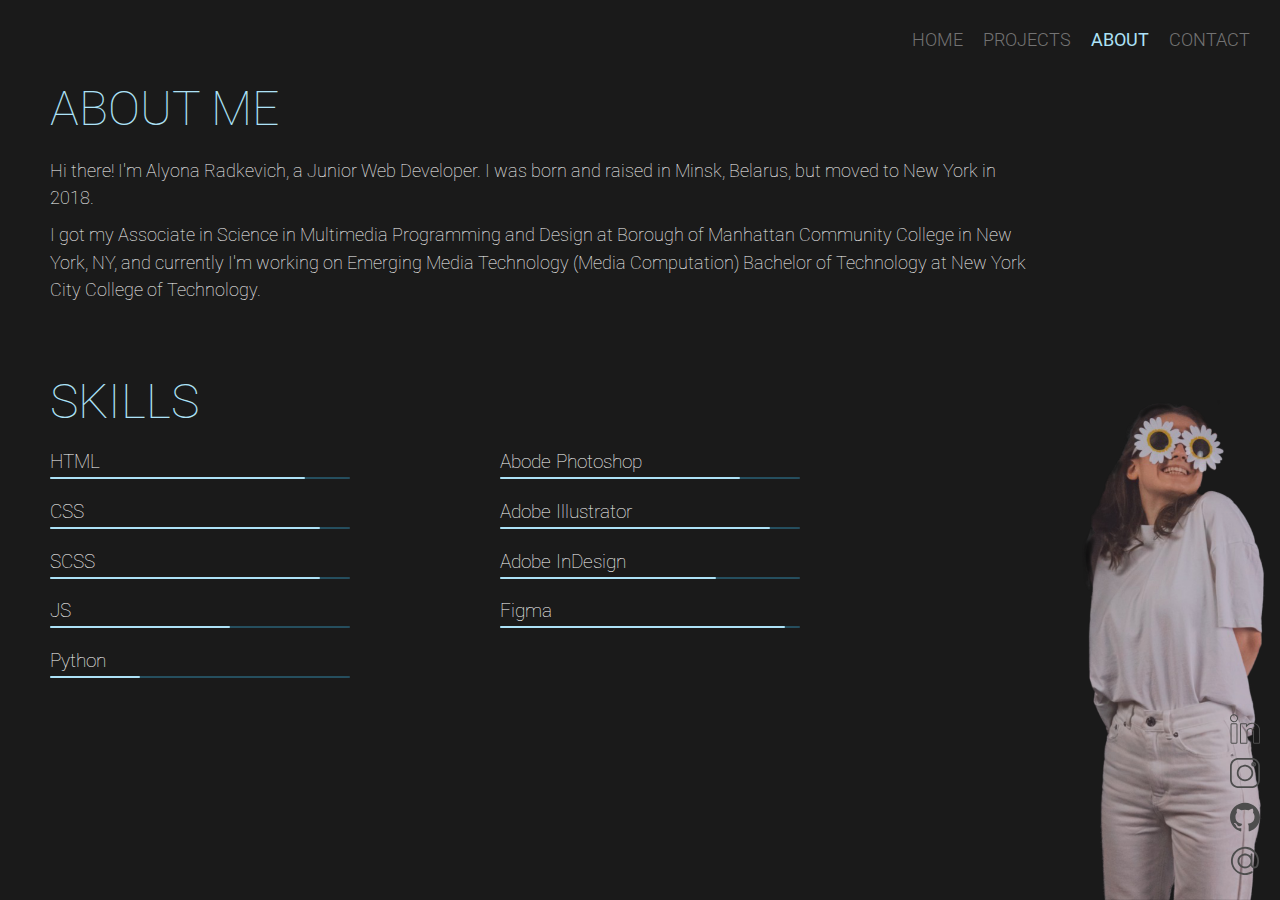
==== about.html @ 29017a78 "added files" ====
<!DOCTYPE html>
<html lang="en">
  <head>
    <meta charset="UTF-8" />
    <meta http-equiv="X-UA-Compatible" content="IE=edge" />
    <meta name="viewport" content="width=device-width, initial-scale=1.0" />
    <title>Alyona Radkevich | About Me</title>

    <link rel="preconnect" href="https://fonts.gstatic.com" crossorigin />
    <link
      href="https://fonts.googleapis.com/css2?family=Roboto:ital,wght@0,100;0,300;0,400;0,500;0,700;0,900;1,100;1,300;1,400;1,500;1,700;1,900&display=swap"
      rel="stylesheet"
    />

    <link rel="stylesheet" href="/assets/css/common.css">
    <link rel="stylesheet" href="/assets/css/navigation.css">
    <link rel="stylesheet" href="/assets/css/about.css">
  </head>
  <body>
    <header>
      <a href="/index.html">Home</a>
      <a href="/projects.html"> Projects</a>
      <a href="/about.html" class="current-page">About</a>
      <a href="/contact.html">Contact</a>
    </header>
    <main>
      <div class="main-wrapper">
        <h1>About me</h1>
        <p>
          Hi there! I'm Alyona Radkevich, a Junior Web Developer. I was born and raised in Minsk,
          Belarus, but moved to New York in 2018.
        </p>
        <p>
          I got my Associate in Science in Multimedia Programming and Design at Borough of Manhattan
          Community College in New York, NY, and currently I'm working on Emerging Media Technology
          (Media Computation) Bachelor of Technology at New York City College of Technology.
        </p>
        <h1>Skills</h1>
        <div class="wrapper">
          <div class="skill-wrapper">
            <h3 class="skill-title">HTML</h3>
            <progress class="skill-bar" max="100" value="85"></progress>
          </div>
          <div class="skill-wrapper">
            <h3 class="skill-title">Abode Photoshop</h3>
            <progress class="skill-bar" max="100" value="80"></progress>
          </div>
          <div class="skill-wrapper">
            <h3 class="skill-title">CSS</h3>
            <progress class="skill-bar" max="100" value="90"></progress>
          </div>
          <div class="skill-wrapper">
            <h3 class="skill-title">Adobe Illustrator</h3>
            <progress class="skill-bar" max="100" value="90"></progress>
          </div>
          <div class="skill-wrapper">
            <h3 class="skill-title">SCSS</h3>
            <progress class="skill-bar" max="100" value="90"></progress>
          </div>
          <div class="skill-wrapper">
            <h3 class="skill-title">Adobe InDesign</h3>
            <progress class="skill-bar" max="100" value="72"></progress>
          </div>
          <div class="skill-wrapper">
            <h3 class="skill-title">JS</h3>
            <progress class="skill-bar" max="100" value="60"></progress>
          </div>
          <div class="skill-wrapper">
            <h3 class="skill-title">Figma</h3>
            <progress class="skill-bar" max="100" value="95"></progress>
          </div>
          <div class="skill-wrapper">
            <h3 class="skill-title">Python</h3>
            <progress class="skill-bar" max="100" value="30"></progress>
          </div>
        </div>
      </div>
      <img src="/assets/images/best-photo-ever.png" alt="best photo ever">
    </main>
    <div class="icons">
      <a href="https://www.linkedin.com/in/alyona-radkevich/" target="_blank">
          <svg version="1.0" xmlns="http://www.w3.org/2000/svg" width="682.667" height="682.667" viewBox="0 0 512 512">
              <path d="M58.5 5.1C32 9.2 10.3 28.3 2.4 54.5c-2.5 8.3-2.5 27.7 0 36 6.5 21.8 23.2 39.3 44.5 46.9 7.8 2.8 9.7 3 21.1 3 17.2 0 27.6-3.3 41-13.3 11.7-8.7 23.3-26.7 26-40.5 1.6-7.7 1.6-23 0-29.7-1.8-8-8.2-20.6-14.1-27.7-8.8-10.7-23.3-20-35.9-23C78.2 4.5 65.3 4 58.5 5.1zM83 23.7c14.4 4 26.5 15.1 33 30.3 3.5 8.2 4 24.3 1.1 33.8-6.7 22.2-29.6 38-51.5 35.7-17.9-1.9-32-10-40.6-23.4-9.1-14.3-10.1-33.7-2.6-49.6C33.1 27.8 57.9 16.8 83 23.7zM363.9 150c-24.9 2.4-49.1 13-66.2 29-4.1 3.9-7.8 7-8.1 7-.3 0-.6-3.3-.6-7.3 0-8.6-1.8-12.7-7.3-17.1l-3.9-3.1h-96.4l-4.1 2.7c-8 5.3-7.3-10.1-7.1 173l.3 163.3 2.2 3.1c1.3 1.7 4 4 6 5 3.5 1.8 7.2 1.9 53.1 2.2 32.3.2 50.6-.1 53.2-.8 4.2-1.1 9.3-4.9 11.3-8.4.9-1.6 1.3-25.7 1.7-102.1.5-97.8.6-100.1 2.6-105.6 10.8-29.5 40.3-41.1 68.6-26.8 7.1 3.6 15.5 11.6 18.3 17.4 4.9 10.5 4.8 8.5 5.4 115.1l.6 100.1 2.8 3.6c5.7 7.5 3.7 7.2 56.3 7.2h47l3.6-2.4c1.9-1.3 4.6-4 5.9-5.9l2.4-3.6.3-115c.3-119.4.1-125.9-3.9-141.6-11.2-44.5-46.2-77.9-90.7-87-11.8-2.4-39.2-3.4-53.3-2zm37.6 17c24.6 2.2 44 10.9 61.5 27.7 15.1 14.3 24.6 31.6 29.7 53.8 1.7 7.5 1.8 15.1 1.8 125v117h-84L410 392c-.6-96.8-.6-98.6-2.7-106.2-4.9-17.5-14.5-29.2-30.7-37.4-36.9-18.9-78.6-.9-92.2 39.6-1.8 5.2-1.9 11.6-2.4 104l-.5 98.5-46.8.3-46.7.2V175h85l.1 27.2v27.3l20.2-20.6c22.8-23.2 25.2-25.2 37.1-31.3 19.6-10 41.4-13.3 71.1-10.6zM25 159.3c-5.2 1.7-13.6 10.3-14.9 15.4-.8 2.9-1 48.8-.9 160l.3 155.8 3 4.5c4.3 6.3 10.4 10.6 17 12 3.7.8 17.4 1 42.2.8l36.8-.3 5.5-3.1c6.2-3.5 11.4-9.6 13-15.2.6-2.5 1-54.3 1-156.4 0-150.1 0-152.8-2-158.1-2.3-6.2-7.6-11.7-14-14.6-4.3-2-6.3-2.1-44-2-26 .1-40.7.5-43 1.2zm82.7 18.1 2.8 2.4.3 152.3c.2 169.1.8 155.8-6.5 157.9-2.6.8-15.3 1-38.6.8l-34.9-.3-2.4-2.8-2.4-2.8v-305l2.5-2.4 2.4-2.5h74l2.8 2.4z"/>
          </svg>
      </a>
      <a href="https://www.instagram.com/alyona._.ra/" target="_blank">
          <svg version="1.0" xmlns="http://www.w3.org/2000/svg" width="682.667" height="682.667" viewBox="0 0 512 512">
              <path d="M121.5 1.5c-57 8-102.9 49-116.9 104.5-1.4 5.2-2.9 13.5-3.5 18.5-1.5 12.4-1.5 250.6 0 263C8 445.8 49.5 493.2 106 507.4c5.2 1.4 13.6 2.9 18.5 3.5 12.4 1.5 250.6 1.5 263 0 52.5-6.2 96.4-40.5 115.5-90.1 3.1-8.1 6.7-23.3 7.9-33.3 1.5-12.4 1.5-250.6 0-263C504.7 72 470.4 28.1 420.8 9c-8.1-3.1-23.3-6.7-33.3-7.9-13.7-1.7-254.1-1.3-266 .4zm261.7 29.6c51.6 5.6 92.1 46.1 97.7 97.7 1.5 14.3 1.5 240.1 0 254.4-5.6 51.6-46.1 92.1-97.7 97.7-14.3 1.5-240.1 1.5-254.4 0-51.6-5.6-92.1-46.1-97.7-97.7-1.5-14.3-1.5-240.1 0-254.4 2.7-24.5 12.5-45.9 29.4-63.7 17.8-18.8 42.3-31.2 67-34 12.3-1.3 243.2-1.3 255.7 0z"/>
              <path d="M391.3 66.9c-14.9 5.1-25.8 18.2-28.4 34.2-2.5 15.9 4.8 32.2 18.6 41.3 8.9 5.9 19.3 8.3 29.4 6.7 16.4-2.6 29.9-14.2 34.6-29.7 2-6.6 1.9-18.8-.2-25-4.4-13-14.8-23.4-27.7-27.7-6.6-2.3-19.5-2.1-26.3.2zM411 96.6c10.5 6.3 6.1 22.7-6.1 22.7-6.8 0-12.2-5.4-12.2-12.2 0-9.3 10.3-15.2 18.3-10.5zM233 117.5c-16 2.8-33.5 9.1-46.5 16.7C142.2 160 116 205.4 116 256c.1 38.2 14.1 72.2 41 99 26.8 26.9 60.9 41 99 41s72.2-14.1 99-41c26.9-26.8 41-60.9 41-99s-14.1-72.2-41-99c-21.1-21.2-47.3-34.6-77-39.5-10.4-1.8-34.7-1.7-45 0zm41.6 30c52.7 9.2 91.4 55.1 91.4 108.5 0 60.5-49.5 110-110 110s-110-49.5-110-110c0-67.9 61.9-120.1 128.6-108.5z"/>
          </svg>
      </a>
      <a href="https://github.com/alyona-ra" target="_blank">
          <svg height="512" viewBox="0 0 24 24" width="512" xmlns="http://www.w3.org/2000/svg">
              <path d="M12 .5C5.37.5 0 5.78 0 12.292c0 5.211 3.438 9.63 8.205 11.188.6.111.82-.254.82-.567 0-.28-.01-1.022-.015-2.005-3.338.711-4.042-1.582-4.042-1.582-.546-1.361-1.335-1.725-1.335-1.725-1.087-.731.084-.716.084-.716 1.205.082 1.838 1.215 1.838 1.215 1.07 1.803 2.809 1.282 3.495.981.108-.763.417-1.282.76-1.577-2.665-.295-5.466-1.309-5.466-5.827 0-1.287.465-2.339 1.235-3.164-.135-.298-.54-1.497.105-3.121 0 0 1.005-.316 3.3 1.209.96-.262 1.98-.392 3-.398 1.02.006 2.04.136 3 .398 2.28-1.525 3.285-1.209 3.285-1.209.645 1.624.24 2.823.12 3.121.765.825 1.23 1.877 1.23 3.164 0 4.53-2.805 5.527-5.475 5.817.42.354.81 1.077.81 2.182 0 1.578-.015 2.846-.015 3.229 0 .309.21.678.825.56C20.565 21.917 24 17.495 24 12.292 24 5.78 18.627.5 12 .5z"/>
          </svg>
      </a>
      <a href="mailto:alyona.radkevich@mail.citytech.cuny.edu" target="_blank">
          <svg version="1.0" xmlns="http://www.w3.org/2000/svg" width="682.667" height="682.667" viewBox="0 0 512 512">
              <path d="M241 15C138.1 21.6 50.6 93.1 24 192.5c-9.8 36.4-10.6 77.6-2.4 114.4C35.3 368.4 72.7 422.2 126 457.3c27.8 18.2 64.5 31.9 99.5 36.9 13.7 2 50.3 1.7 64.5-.5 30.6-4.8 57.6-14 82.9-28.2 11.6-6.5 14.3-9.6 14.8-16.9.7-9.3-6.1-16.6-15.3-16.6-3.2 0-7.8 1.9-20.5 8.3-51.8 26.3-106.9 30.8-160.9 13.1C117.1 429.2 64 367 50.3 288.5c-2.4-14-2.4-50.9 0-65 5.4-31.1 15.9-57.6 33.2-83.5 31.6-47.4 79.7-78.6 137.8-89.2 16.1-3 52.7-3.2 67.7-.5 31.9 5.9 58 16.3 83.6 33.6 50.4 33.7 83.5 88.9 90.4 150.6 3 26.8-.7 60.5-9.4 86.4-5.7 16.8-10.3 22.7-21.6 28-4.6 2.2-6.9 2.6-14 2.6-7.1-.1-9.4-.5-14.1-2.8-6.6-3.2-14.1-10.7-17.2-17.4l-2.2-4.8-.5-94.2c-.5-93.1-.5-94.2-2.6-96.9-3.9-5.3-7.1-6.9-13.4-6.9-6.3 0-9.5 1.6-13.4 6.9-1.9 2.5-2.1 4.4-2.4 19.2l-.3 16.5-7.7-7.3c-17.8-17-37.7-27.5-62.2-32.9-13.7-3.1-37-3.3-50-.6-39.9 8.4-71.9 32.4-89.7 67.3-10.6 20.7-13.8 34.7-13.8 59.4.1 15.6.4 18.7 2.8 28.3 6.2 25 17.5 44.8 35.4 62.4 17.4 17.1 39.1 28.6 64.3 34 11.9 2.5 38.1 2.5 50-.1 25.3-5.5 45.6-16.4 64.3-34.5 5.3-5.2 9.8-9.2 10-9 .2.2 1.2 2.4 2.2 4.9 6.1 14.4 18 27.1 31.8 33.8 19.1 9.4 39.2 9.4 58.7 0 6.8-3.2 10.1-5.7 16.6-12.2 9.5-9.5 13.8-16.9 18.7-31.6 9.5-28.6 13.5-56.3 12.3-85.5-2.3-61.3-25.2-115.8-66.9-159.1C379.8 37.5 311 10.6 241 15zm38.5 148c18.3 4.9 30.5 12 44 25.5 13.6 13.7 20.6 25.9 25.6 44.5 3 11 3.3 33.7.6 44.4-4.7 18.6-12.5 32.4-26.2 46.1-17.9 17.8-37.3 26.7-62 28.1-28.8 1.7-56-9.3-76.2-31-10.6-11.4-18-25.1-22.5-41.6-2.9-10.9-3.2-33.4-.5-44.4 4.4-17.8 12.8-32.7 25.7-45.7 15.1-15.3 33-24.6 53.5-27.9 9.6-1.5 28.8-.5 38 2z"/>
          </svg>
      </a>
    </div>
  </body>
</html>
---- assets/css/common.css ----
* {
  -webkit-box-sizing: border-box;
          box-sizing: border-box;
  padding: 0;
  margin: 0;
  font-family: 'Roboto', sans-serif;
}

body {
  background-color: #1a1a1a;
  color: white;
  height: 100vh;
  -webkit-transition: 0.2s ease-in-out;
  transition: 0.2s ease-in-out;
  overflow-x: hidden;
}

body main {
  padding-bottom: 10px;
}

h1 {
  display: -webkit-box;
  display: -ms-flexbox;
  display: flex;
  margin: 20px 0 20px 50px;
  text-transform: uppercase;
  font-weight: 100;
  font-size: 3rem;
}

button {
  width: 150px;
  height: 35px;
  border: none;
  border-radius: 2px;
  font-size: 1.1rem;
  font-weight: 300;
  text-transform: uppercase;
  -webkit-transition: 0.2s ease-in-out;
  transition: 0.2s ease-in-out;
  color: #ADE2F7;
  background-color: transparent;
  border: 1px solid #ADE2F7;
}

button:hover {
  -webkit-transition: 0.2s ease-in-out;
  transition: 0.2s ease-in-out;
  color: #1a1a1a;
  background-color: #ADE2F7;
  cursor: pointer;
}

.icons {
  display: -webkit-box;
  display: -ms-flexbox;
  display: flex;
  -webkit-box-orient: vertical;
  -webkit-box-direction: normal;
      -ms-flex-direction: column;
          flex-direction: column;
  position: fixed;
  bottom: 15px;
  right: 20px;
}

.icons svg {
  width: 30px;
  height: auto;
  fill: #4d4d4d;
  margin: 5px 0;
}

.icons svg:hover {
  fill: #ADE2F7;
  cursor: pointer;
}
---- assets/css/navigation.css ----
header {
  display: -webkit-box;
  display: -ms-flexbox;
  display: flex;
  -webkit-box-pack: end;
      -ms-flex-pack: end;
          justify-content: flex-end;
  width: 100vw;
  height: 60px;
  padding: 30px 10px 0px 0;
}

header a {
  color: #737373;
  margin-right: 20px;
  font-weight: 300;
  font-size: 1.1rem;
  text-decoration: none;
  text-transform: uppercase;
}

header a:hover {
  color: #96daf5;
}

header a.current-page {
  color: #ADE2F7;
  font-weight: 400;
}
---- assets/css/about.css ----
h1 {
  color: #ADE2F7;
}

h1:nth-of-type(2) {
  margin-top: 70px;
}

p {
  margin: 10px 250px 10px 50px;
  font-weight: 100;
  font-size: 1.15rem;
  line-height: 1.7rem;
}

.wrapper {
  margin: 0 50px;
  display: -ms-grid;
  display: grid;
  -ms-grid-columns: 1fr 1fr;
      grid-template-columns: 1fr 1fr;
  width: -webkit-fit-content;
  width: -moz-fit-content;
  width: fit-content;
  -webkit-column-gap: 150px;
          column-gap: 150px;
}

.wrapper .skill-wrapper h3 {
  font-weight: 100;
  color: white;
  font-size: 1.2rem;
  margin-bottom: 2px;
}

.wrapper .skill-wrapper progress[value] {
  -webkit-appearance: none;
  -moz-appearance: none;
       appearance: none;
  width: 300px;
  height: 2px;
  margin: 2px 0 20px 0;
}

.wrapper .skill-wrapper progress[value]::-webkit-progress-bar {
  background-color: #2F6175;
  border-radius: 2px;
  -webkit-box-shadow: 0 2px 5px rgba(0, 0, 0, 0.25) inset;
          box-shadow: 0 2px 5px rgba(0, 0, 0, 0.25) inset;
}

.wrapper .skill-wrapper progress[value]::-webkit-progress-value {
  background-color: #ADE2F7;
  border-radius: 2px;
  background-size: 35px 20px, 100% 100%, 100% 100%;
}

img {
  height: 500px;
  width: auto;
  position: fixed;
  right: 15px;
  bottom: 0;
}
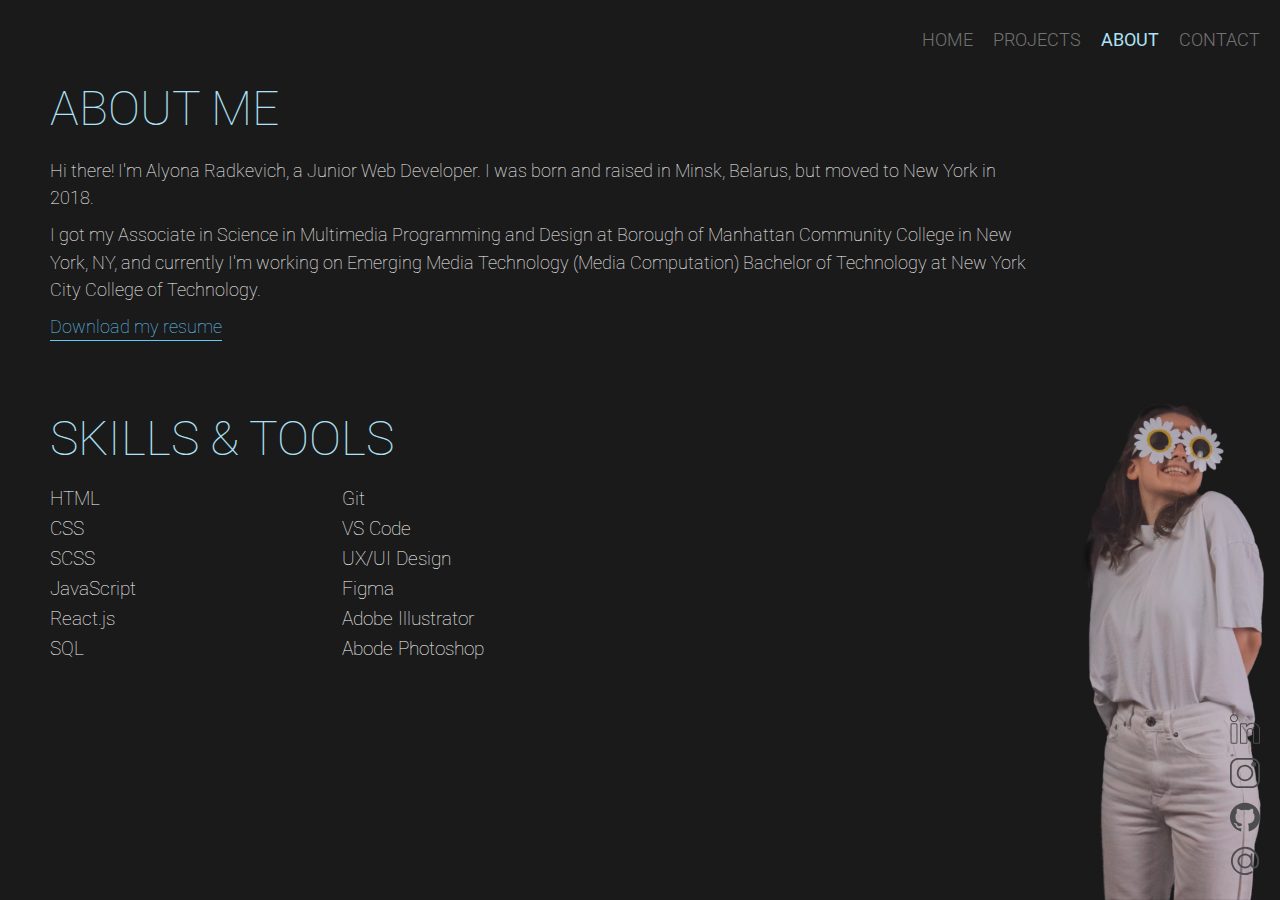
==== commit f20f65c5: "v 2.0" ====
--- a/about.html
+++ b/about.html
@@ -35,43 +35,26 @@
           Community College in New York, NY, and currently I'm working on Emerging Media Technology
           (Media Computation) Bachelor of Technology at New York City College of Technology.
         </p>
-        <h1>Skills</h1>
+        <p>
+          <a href="/assets/pdf/Resume_Alyona_Radkevich.pdf" target="_blank">Download my resume</a>
+        </p>
+        <h1>Skills & Tools</h1>
         <div class="wrapper">
           <div class="skill-wrapper">
             <h3 class="skill-title">HTML</h3>
-            <progress class="skill-bar" max="100" value="85"></progress>
+            <h3 class="skill-title">CSS</h3>
+            <h3 class="skill-title">SCSS</h3>
+            <h3 class="skill-title">JavaScript</h3>
+            <h3 class="skill-title">React.js</h3>
+            <h3 class="skill-title">SQL</h3>
           </div>
           <div class="skill-wrapper">
+            <h3 class="skill-title">Git</h3>
+            <h3 class="skill-title">VS Code</h3>
+            <h3 class="skill-title">UX/UI Design</h3>
+            <h3 class="skill-title">Figma</h3>
+            <h3 class="skill-title">Adobe Illustrator</h3>
             <h3 class="skill-title">Abode Photoshop</h3>
-            <progress class="skill-bar" max="100" value="80"></progress>
-          </div>
-          <div class="skill-wrapper">
-            <h3 class="skill-title">CSS</h3>
-            <progress class="skill-bar" max="100" value="90"></progress>
-          </div>
-          <div class="skill-wrapper">
-            <h3 class="skill-title">Adobe Illustrator</h3>
-            <progress class="skill-bar" max="100" value="90"></progress>
-          </div>
-          <div class="skill-wrapper">
-            <h3 class="skill-title">SCSS</h3>
-            <progress class="skill-bar" max="100" value="90"></progress>
-          </div>
-          <div class="skill-wrapper">
-            <h3 class="skill-title">Adobe InDesign</h3>
-            <progress class="skill-bar" max="100" value="72"></progress>
-          </div>
-          <div class="skill-wrapper">
-            <h3 class="skill-title">JS</h3>
-            <progress class="skill-bar" max="100" value="60"></progress>
-          </div>
-          <div class="skill-wrapper">
-            <h3 class="skill-title">Figma</h3>
-            <progress class="skill-bar" max="100" value="95"></progress>
-          </div>
-          <div class="skill-wrapper">
-            <h3 class="skill-title">Python</h3>
-            <progress class="skill-bar" max="100" value="30"></progress>
           </div>
         </div>
       </div>
--- a/assets/css/common.css
+++ b/assets/css/common.css
@@ -10,8 +10,7 @@
   background-color: #1a1a1a;
   color: white;
   height: 100vh;
-  -webkit-transition: 0.2s ease-in-out;
-  transition: 0.2s ease-in-out;
+  width: 100vw;
   overflow-x: hidden;
 }
 
@@ -33,15 +32,17 @@
   width: 150px;
   height: 35px;
   border: none;
-  border-radius: 2px;
+  background-color: transparent;
+  color: #ADE2F7;
   font-size: 1.1rem;
   font-weight: 300;
   text-transform: uppercase;
+  border: 1px solid #ADE2F7;
+  border-radius: 2px;
   -webkit-transition: 0.2s ease-in-out;
   transition: 0.2s ease-in-out;
-  color: #ADE2F7;
-  background-color: transparent;
-  border: 1px solid #ADE2F7;
+  -webkit-transition-property: color, background-color;
+  transition-property: color, background-color;
 }
 
 button:hover {
--- a/assets/css/navigation.css
+++ b/assets/css/navigation.css
@@ -5,9 +5,9 @@
   -webkit-box-pack: end;
       -ms-flex-pack: end;
           justify-content: flex-end;
-  width: 100vw;
+  width: 100%;
   height: 60px;
-  padding: 30px 10px 0px 0;
+  padding: 30px 0 0 0;
 }
 
 header a {
@@ -27,3 +27,14 @@
   color: #ADE2F7;
   font-weight: 400;
 }
+
+@media screen and (max-width: 480px) {
+  header {
+    -webkit-box-pack: space-evenly;
+        -ms-flex-pack: space-evenly;
+            justify-content: space-evenly;
+  }
+  header a {
+    margin-right: 0;
+  }
+}
--- a/assets/css/about.css
+++ b/assets/css/about.css
@@ -11,6 +11,14 @@
   font-weight: 100;
   font-size: 1.15rem;
   line-height: 1.7rem;
+}
+
+p a {
+  color: #61CAF5;
+  text-decoration: none;
+  padding-bottom: 3px;
+  border-bottom: 1px solid #61CAF5;
+  font-weight: 100;
 }
 
 .wrapper {
@@ -30,29 +38,7 @@
   font-weight: 100;
   color: white;
   font-size: 1.2rem;
-  margin-bottom: 2px;
-}
-
-.wrapper .skill-wrapper progress[value] {
-  -webkit-appearance: none;
-  -moz-appearance: none;
-       appearance: none;
-  width: 300px;
-  height: 2px;
-  margin: 2px 0 20px 0;
-}
-
-.wrapper .skill-wrapper progress[value]::-webkit-progress-bar {
-  background-color: #2F6175;
-  border-radius: 2px;
-  -webkit-box-shadow: 0 2px 5px rgba(0, 0, 0, 0.25) inset;
-          box-shadow: 0 2px 5px rgba(0, 0, 0, 0.25) inset;
-}
-
-.wrapper .skill-wrapper progress[value]::-webkit-progress-value {
-  background-color: #ADE2F7;
-  border-radius: 2px;
-  background-size: 35px 20px, 100% 100%, 100% 100%;
+  margin-bottom: 7px;
 }
 
 img {
@@ -62,3 +48,18 @@
   right: 15px;
   bottom: 0;
 }
+
+@media screen and (max-width: 480px) {
+  p {
+    margin: 10px 20px 10px 50px;
+  }
+  .wrapper {
+    display: block;
+  }
+  .wrapper .skill-wrapper h3 {
+    margin-bottom: 10px;
+  }
+  img {
+    height: 300px;
+  }
+}
